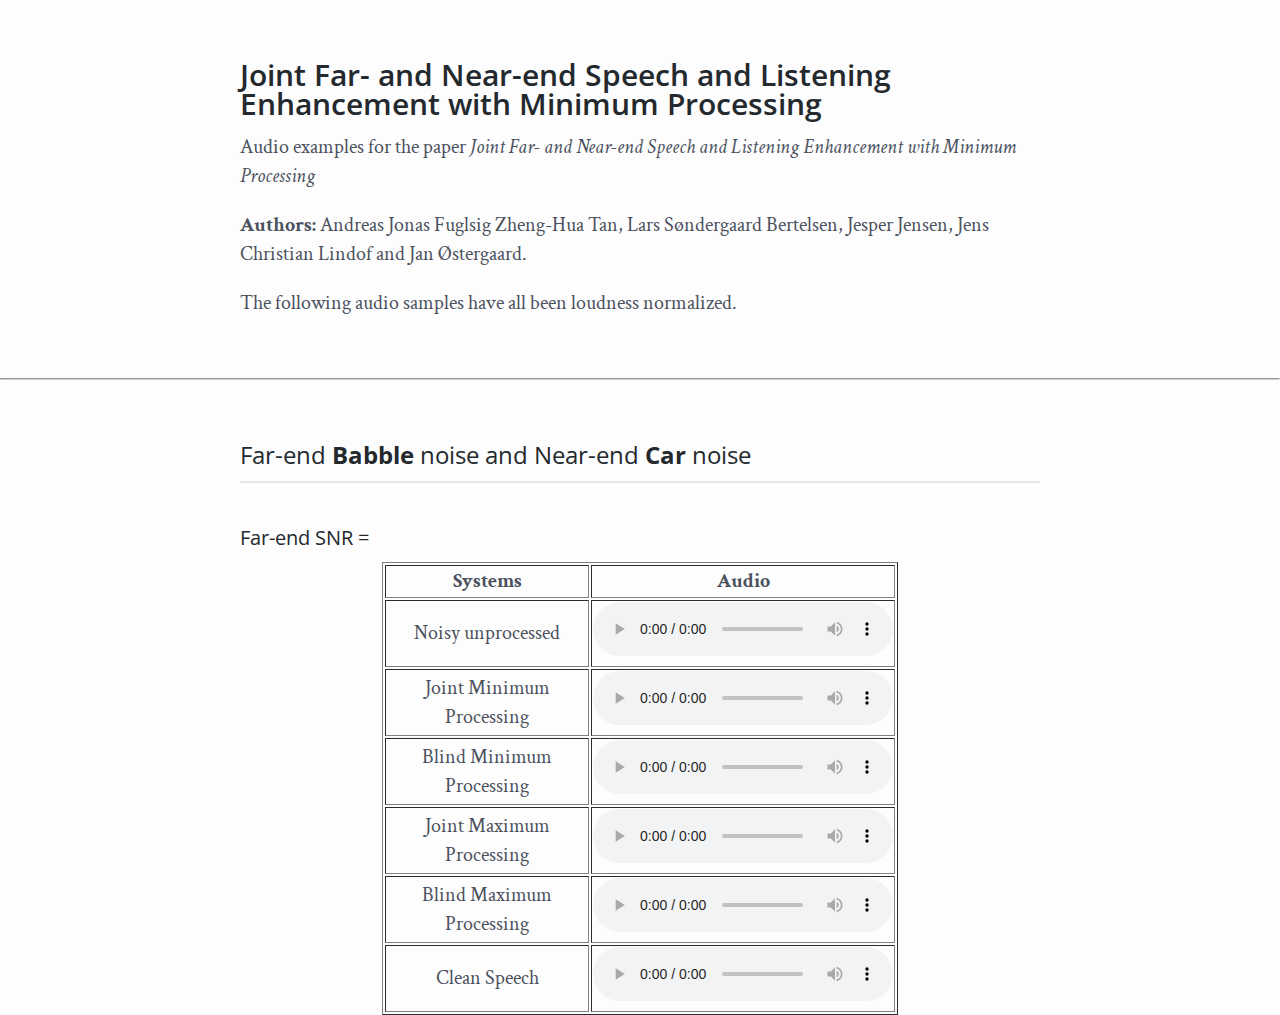
==== Joint_MinProc_FSE_and_NLE/index.html @ 54f5e2f0 "fix sound" ====
<!DOCTYPE html>
<html>
<head>
    <title>Joint Far- and Near-end Speech and Listening Enhancement with Minimum Processing</title>

    <link href="https://fonts.googleapis.com/css?family=Crimson Text:400,400i,400b" rel="stylesheet">
    <link href="https://fonts.googleapis.com/css?family=Open+Sans:400,600" rel="stylesheet">
    <link rel="stylesheet" type="text/css" href="../index.css">

    <meta charset="utf-8">
    <meta name="viewport" content="width=device-width, initial-scale=1.0">
</head>
<body>
<div class='section'>
<h2>Joint Far- and Near-end Speech and Listening Enhancement with Minimum Processing</h2>
<p>Audio examples for the paper <i>Joint Far- and Near-end Speech and Listening Enhancement with Minimum Processing</i></p>
<p><b>Authors:</b> Andreas Jonas Fuglsig
    Zheng-Hua Tan,
    Lars Søndergaard Bertelsen,
    Jesper Jensen,
    Jens Christian Lindof and
    Jan Østergaard.
</p>
<p>The following audio samples have all been loudness normalized.</p>
</div>
<hr>
<div class='section'>
<h3>Far-end <b>Babble</b> noise and Near-end <b>Car</b> noise</h3>
<h4>Far-end SNR = </h4>
    <table border="1">
        <tbody>
            <tr>
                <th>
                    Systems
                </th>
                <th>
                    Audio
                </th>
            </tr>
            <tr>
                <td width="200" align="center">Noisy unprocessed</td>
                <td>
                    <audio controls><source src="Samples/NE-SNR_-2.5_FE-SNR_-5.0_noisy_unprocessed.wav"></audio>
                </td>
            </tr>
            <tr>
                <td width="120" align="center">Joint Minimum Processing</td>
                <td>
                    <audio controls><source src="Samples/NE-SNR_-2.5_FE-SNR_-5.0_noisy_unprocessed.wav"></audio>
                </td>
            </tr>
            <tr>
                <td width="120" align="center">Blind Minimum Processing</td>
                <td>
                    <audio controls><source src="Samples/NE-SNR_-2.5_FE-SNR_-5.0_noisy_unprocessed.wav"></audio>
                </td>
            </tr>
            <tr>
                <td width="120" align="center">Joint Maximum Processing</td>
                <td>
                    <audio controls><source src="Samples/NE-SNR_-2.5_FE-SNR_-5.0_noisy_unprocessed.wav"></audio>
                </td>
            </tr>
            <tr>
                <td width="120" align="center">Blind Maximum Processing</td>
                <td>
                    <audio controls><source src="Samples/NE-SNR_-2.5_FE-SNR_-5.0_noisy_unprocessed.wav"></audio>
                </td>
            </tr>
            <tr>
                <td width="120" align="center">Clean Speech</td>
                <td>
                    <audio controls><source src="Samples/NE-SNR_-2.5_FE-SNR_-5.0_noisy_unprocessed.wav"></audio>
                </td>
            </tr>
        </tbody>
    </table>

</div>
</body>
</html>
---- index.css ----
/* * {

} */

body {
    background-color: rgb(253, 253, 254);
    margin: 60px 0px;
    min-width: 300px;
    font-family: "Crimson Text", serif;
    /* font-weight: 400; */
    font-size: 20px;
    margin: 0;
    padding: 0;
    border: none;
    box-sizing: border-box;
    line-height: 145%;
    color: rgb(75, 81, 93);

}


h1, h2, h3, h4 {
    font-family: "Open Sans", sans-serif;
    color: rgb(36, 41, 46);
}

h1 {
    text-align: center;
    font-size: 40px;
    font-weight: 600;
    margin-bottom: 40px;
}

h2 {
    font-size: 30px;
    font-weight: 600;
    margin: 60px 0px 10px 0px;
}

h3 {
    font-size: 24px;
    font-weight: 400;
    margin: 40px 0px 10px 0px;
    padding-bottom: 12px;
    border-bottom: 2px solid rgb(229,232,235);
}

h4 {
    font-size: 20px;
    font-weight: 400;
    margin: 40px 0px 10px 0px;
}

p {
    margin: 15px 0px 20px 0px;
    padding-right: 5px;
}   

/* b {
    font-weight: 800;
} */

a {
    color: rgb(68, 128, 200)
}

a:link {
    text-decoration: none;
}

a:visited {
    text-decoration: none;
}

ul {
    display:table;
    padding-left: 8%;
    margin: 0px 0px;
}

li {
    font-size: 20px;
    margin-top: 15px;
}

li:first-of-type {
    margin-top: 0px;
}

hr {
    margin: 60px 0px;
    border-bottom: 1px solid rgb(205, 208, 211);
}

table {
    margin: 0 auto; /* or margin: 0 auto 0 auto */
  }

.section {
    margin-bottom: 100px;
    width: 90%;
    margin: auto;
    max-width: 800px; /* 660 */
}

.text {
    font-size: 16px;
    text-align: center;
    font-style: italic;
    line-height: 120%;
}
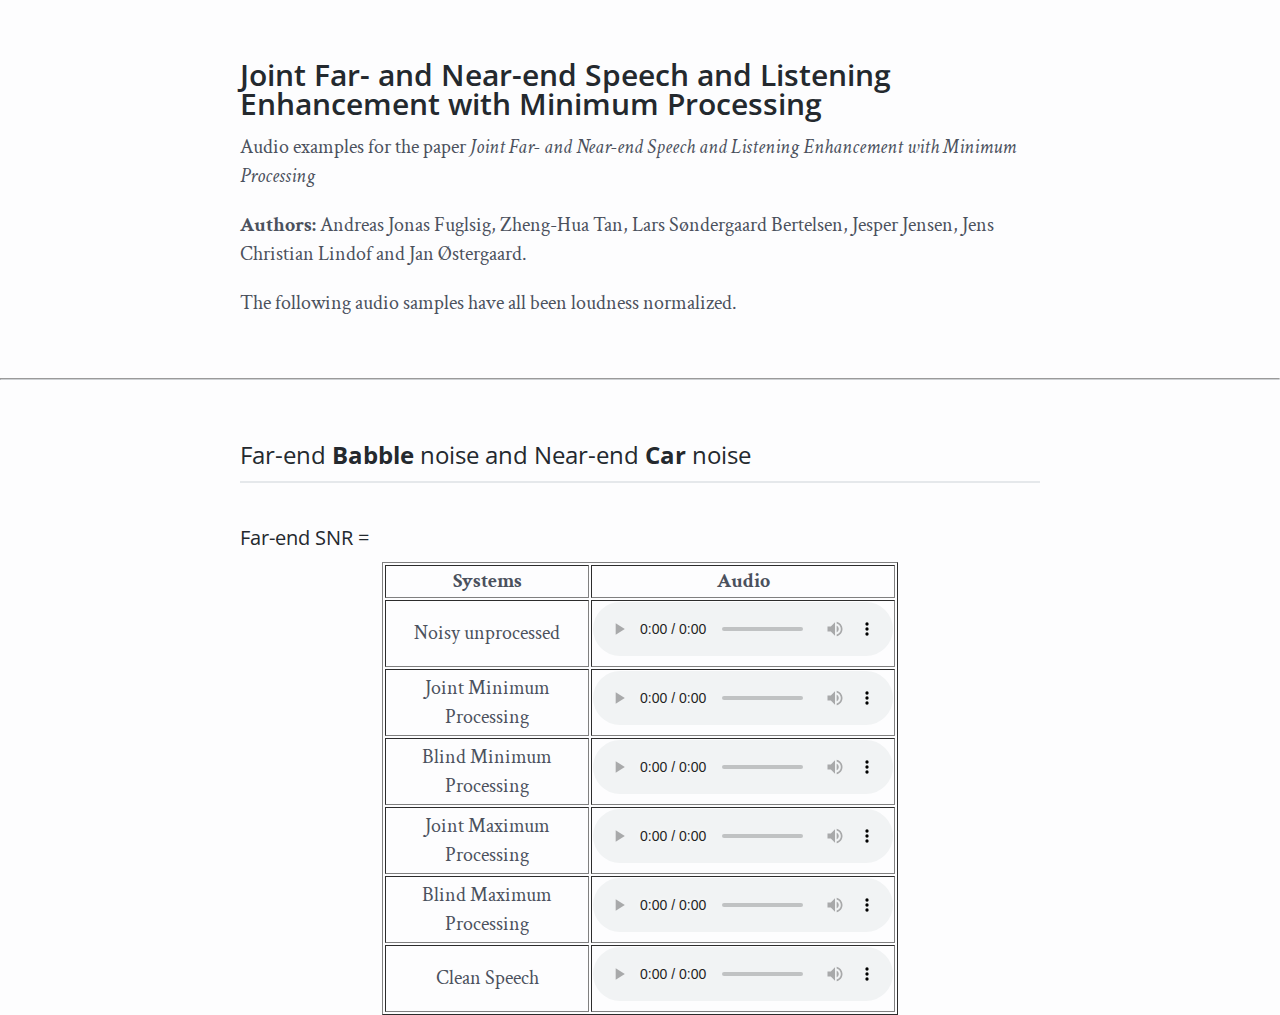
==== commit ea11cd82: "Try to fix table" ====
--- a/Joint_MinProc_FSE_and_NLE/index.html
+++ b/Joint_MinProc_FSE_and_NLE/index.html
@@ -14,7 +14,7 @@
 <div class='section'>
 <h2>Joint Far- and Near-end Speech and Listening Enhancement with Minimum Processing</h2>
 <p>Audio examples for the paper <i>Joint Far- and Near-end Speech and Listening Enhancement with Minimum Processing</i></p>
-<p><b>Authors:</b> Andreas Jonas Fuglsig
+<p><b>Authors:</b> Andreas Jonas Fuglsig,
     Zheng-Hua Tan,
     Lars Søndergaard Bertelsen,
     Jesper Jensen,
@@ -40,7 +40,7 @@
             <tr>
                 <td width="200" align="center">Noisy unprocessed</td>
                 <td>
-                    <audio controls><source src="Samples/NE-SNR_-2.5_FE-SNR_-5.0_noisy_unprocessed.wav"></audio>
+                    <audio controls><source src="./Samples/NE-SNR_-2.5_FE-SNR_-5.0_noisy_unprocessed.wav"></audio>
                 </td>
             </tr>
             <tr>
--- a/index.css
+++ b/index.css
@@ -94,6 +94,7 @@
 
 table {
     margin: 0 auto; /* or margin: 0 auto 0 auto */
+    border: 2;
   }
 
 .section {
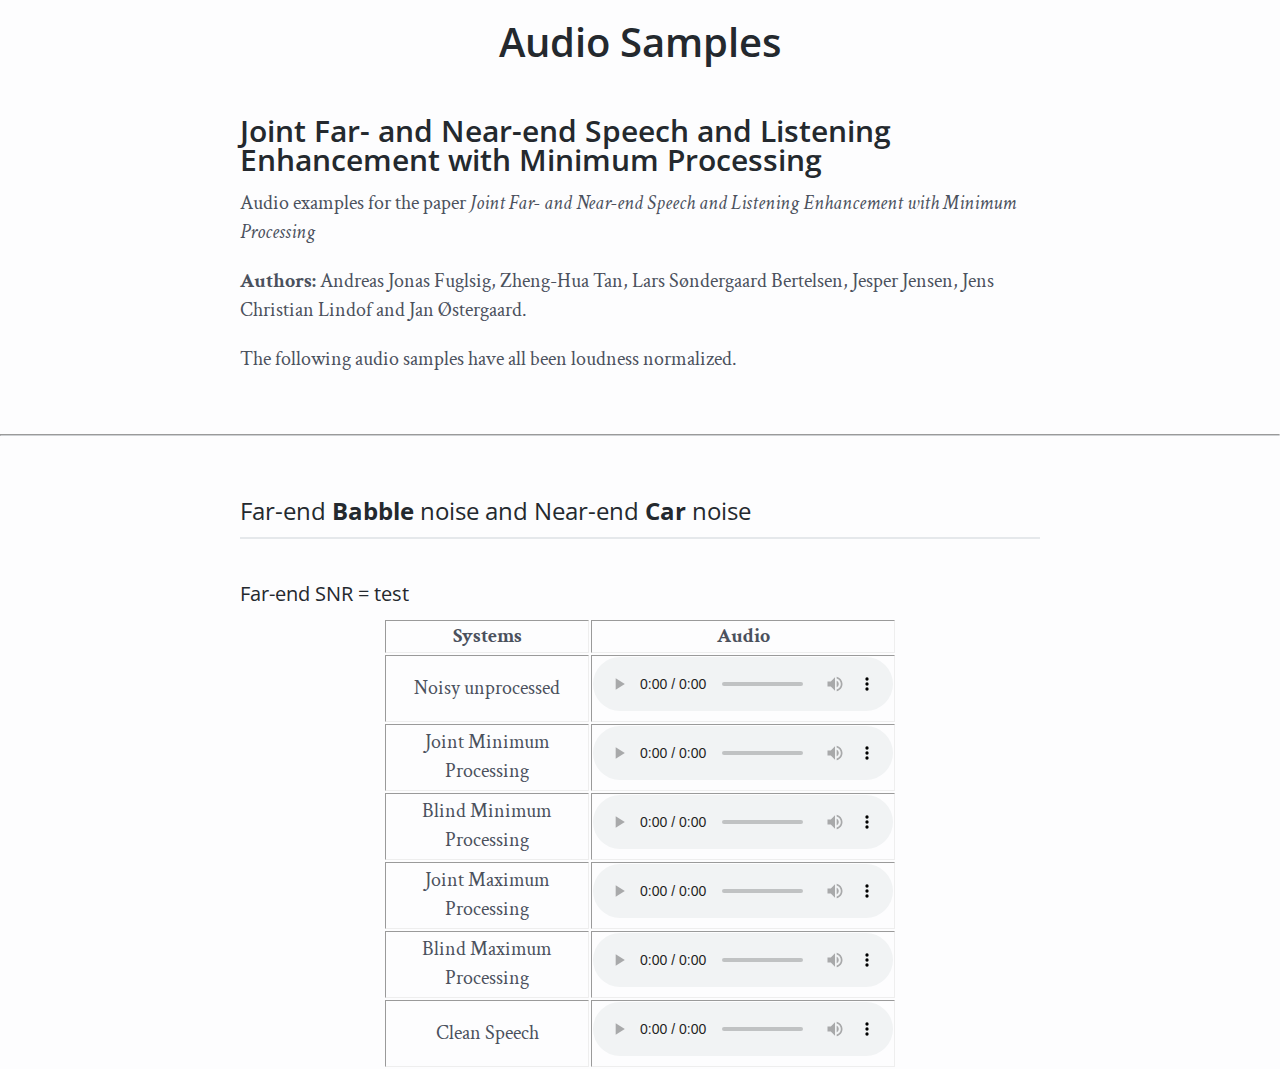
==== commit 065872a9: "test table" ====
--- a/Joint_MinProc_FSE_and_NLE/index.html
+++ b/Joint_MinProc_FSE_and_NLE/index.html
@@ -12,6 +12,7 @@
 </head>
 <body>
 <div class='section'>
+<h1>Audio Samples</h1>
 <h2>Joint Far- and Near-end Speech and Listening Enhancement with Minimum Processing</h2>
 <p>Audio examples for the paper <i>Joint Far- and Near-end Speech and Listening Enhancement with Minimum Processing</i></p>
 <p><b>Authors:</b> Andreas Jonas Fuglsig,
@@ -26,7 +27,7 @@
 <hr>
 <div class='section'>
 <h3>Far-end <b>Babble</b> noise and Near-end <b>Car</b> noise</h3>
-<h4>Far-end SNR = </h4>
+<h4>Far-end SNR = test</h4>
     <table border="1">
         <tbody>
             <tr>
--- a/index.css
+++ b/index.css
@@ -94,7 +94,7 @@
 
 table {
     margin: 0 auto; /* or margin: 0 auto 0 auto */
-    border: 2;
+    border: 0;
   }
 
 .section {
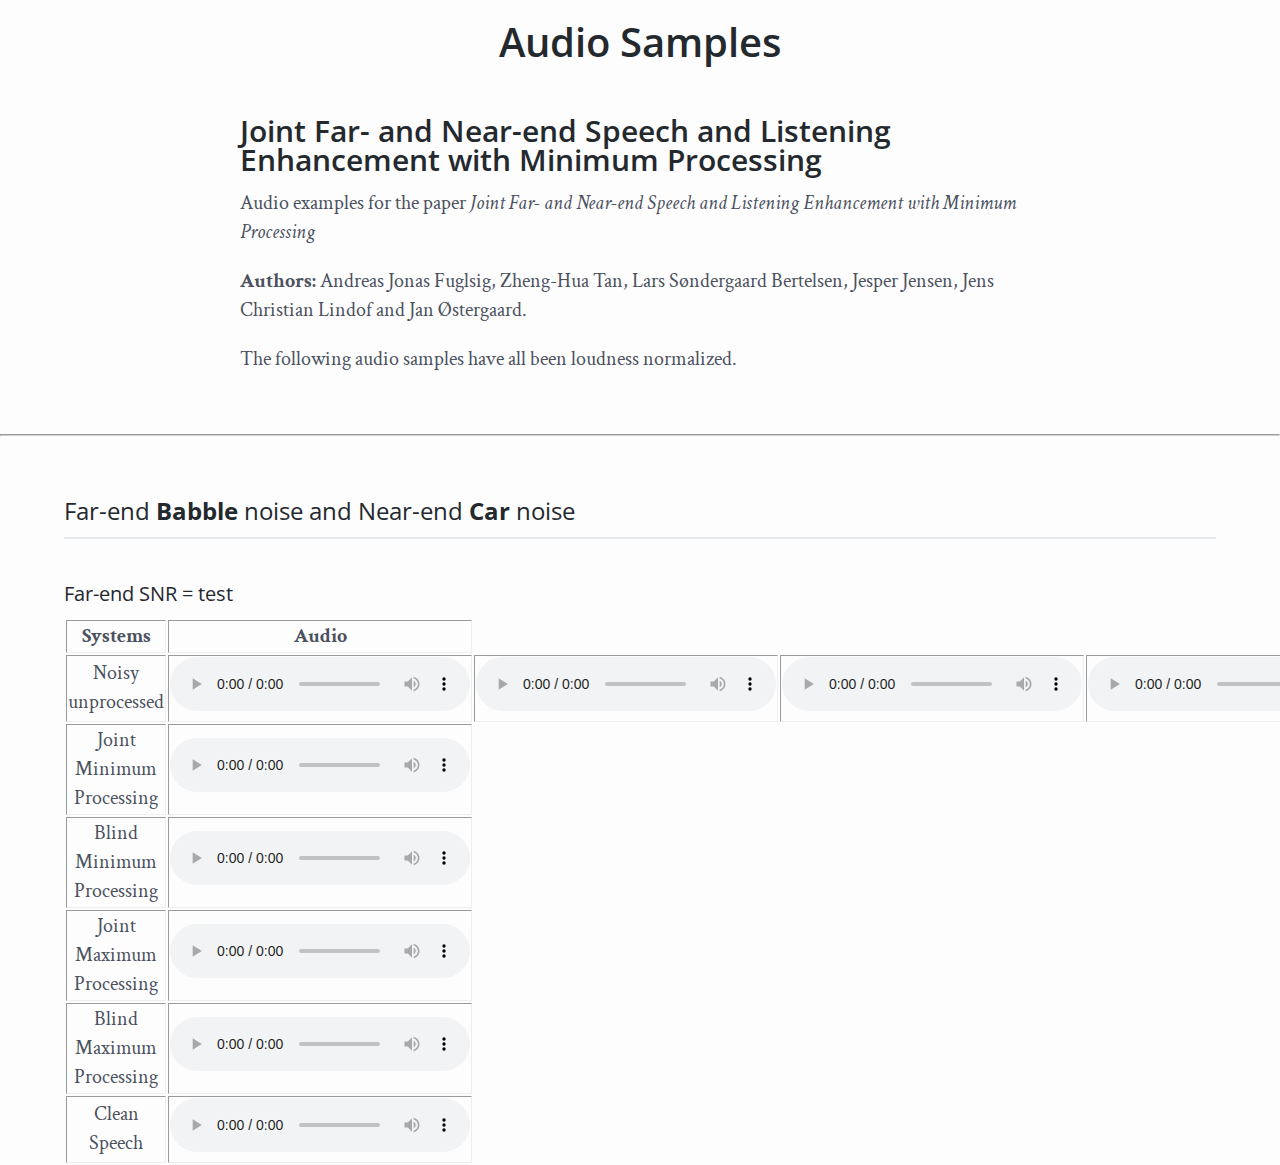
==== commit 17245fd9: "table tryial" ====
--- a/Joint_MinProc_FSE_and_NLE/index.html
+++ b/Joint_MinProc_FSE_and_NLE/index.html
@@ -25,7 +25,7 @@
 <p>The following audio samples have all been loudness normalized.</p>
 </div>
 <hr>
-<div class='section'>
+<div class='section_audio_samples'>
 <h3>Far-end <b>Babble</b> noise and Near-end <b>Car</b> noise</h3>
 <h4>Far-end SNR = test</h4>
     <table border="1">
@@ -40,6 +40,15 @@
             </tr>
             <tr>
                 <td width="200" align="center">Noisy unprocessed</td>
+                <td>
+                    <audio controls><source src="./Samples/NE-SNR_-2.5_FE-SNR_-5.0_noisy_unprocessed.wav"></audio>
+                </td>
+                <td>
+                    <audio controls><source src="./Samples/NE-SNR_-2.5_FE-SNR_-5.0_noisy_unprocessed.wav"></audio>
+                </td>
+                <td>
+                    <audio controls><source src="./Samples/NE-SNR_-2.5_FE-SNR_-5.0_noisy_unprocessed.wav"></audio>
+                </td>
                 <td>
                     <audio controls><source src="./Samples/NE-SNR_-2.5_FE-SNR_-5.0_noisy_unprocessed.wav"></audio>
                 </td>
--- a/index.css
+++ b/index.css
@@ -103,6 +103,12 @@
     margin: auto;
     max-width: 800px; /* 660 */
 }
+.section_audio_samples {
+    margin-bottom: 100px;
+    width: 90%;
+    margin: auto;
+    max-width: 2000px; /* 660 */
+}
 
 .text {
     font-size: 16px;
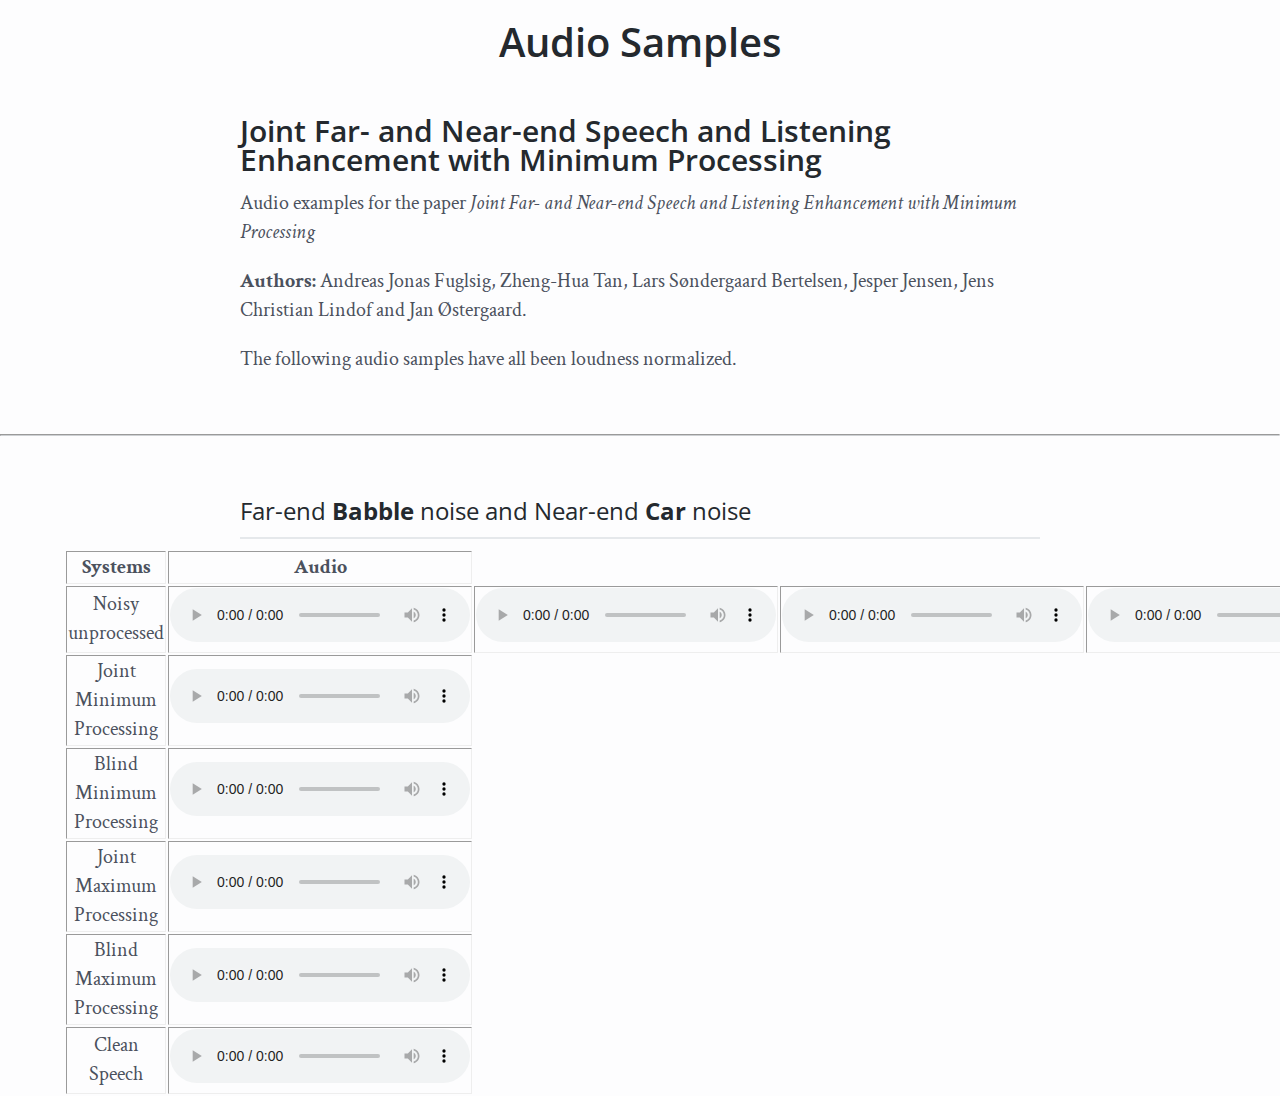
==== commit 9c549d52: "try to fix centering" ====
--- a/Joint_MinProc_FSE_and_NLE/index.html
+++ b/Joint_MinProc_FSE_and_NLE/index.html
@@ -25,9 +25,10 @@
 <p>The following audio samples have all been loudness normalized.</p>
 </div>
 <hr>
+<div class="section">
+    <h3>Far-end <b>Babble</b> noise and Near-end <b>Car</b> noise</h3>
+</div>
 <div class='section_audio_samples'>
-<h3>Far-end <b>Babble</b> noise and Near-end <b>Car</b> noise</h3>
-<h4>Far-end SNR = test</h4>
     <table border="1">
         <tbody>
             <tr>
@@ -41,7 +42,7 @@
             <tr>
                 <td width="200" align="center">Noisy unprocessed</td>
                 <td>
-                    <audio controls><source src="./Samples/NE-SNR_-2.5_FE-SNR_-5.0_noisy_unprocessed.wav"></audio>
+                    <audio controls><source src="./Samples/FE_babble6_NE_car_noise_FE-SNR_-12.5_NE-SNR_-40.0_ASII_joint_mic3_proc.wav"></audio>
                 </td>
                 <td>
                     <audio controls><source src="./Samples/NE-SNR_-2.5_FE-SNR_-5.0_noisy_unprocessed.wav"></audio>
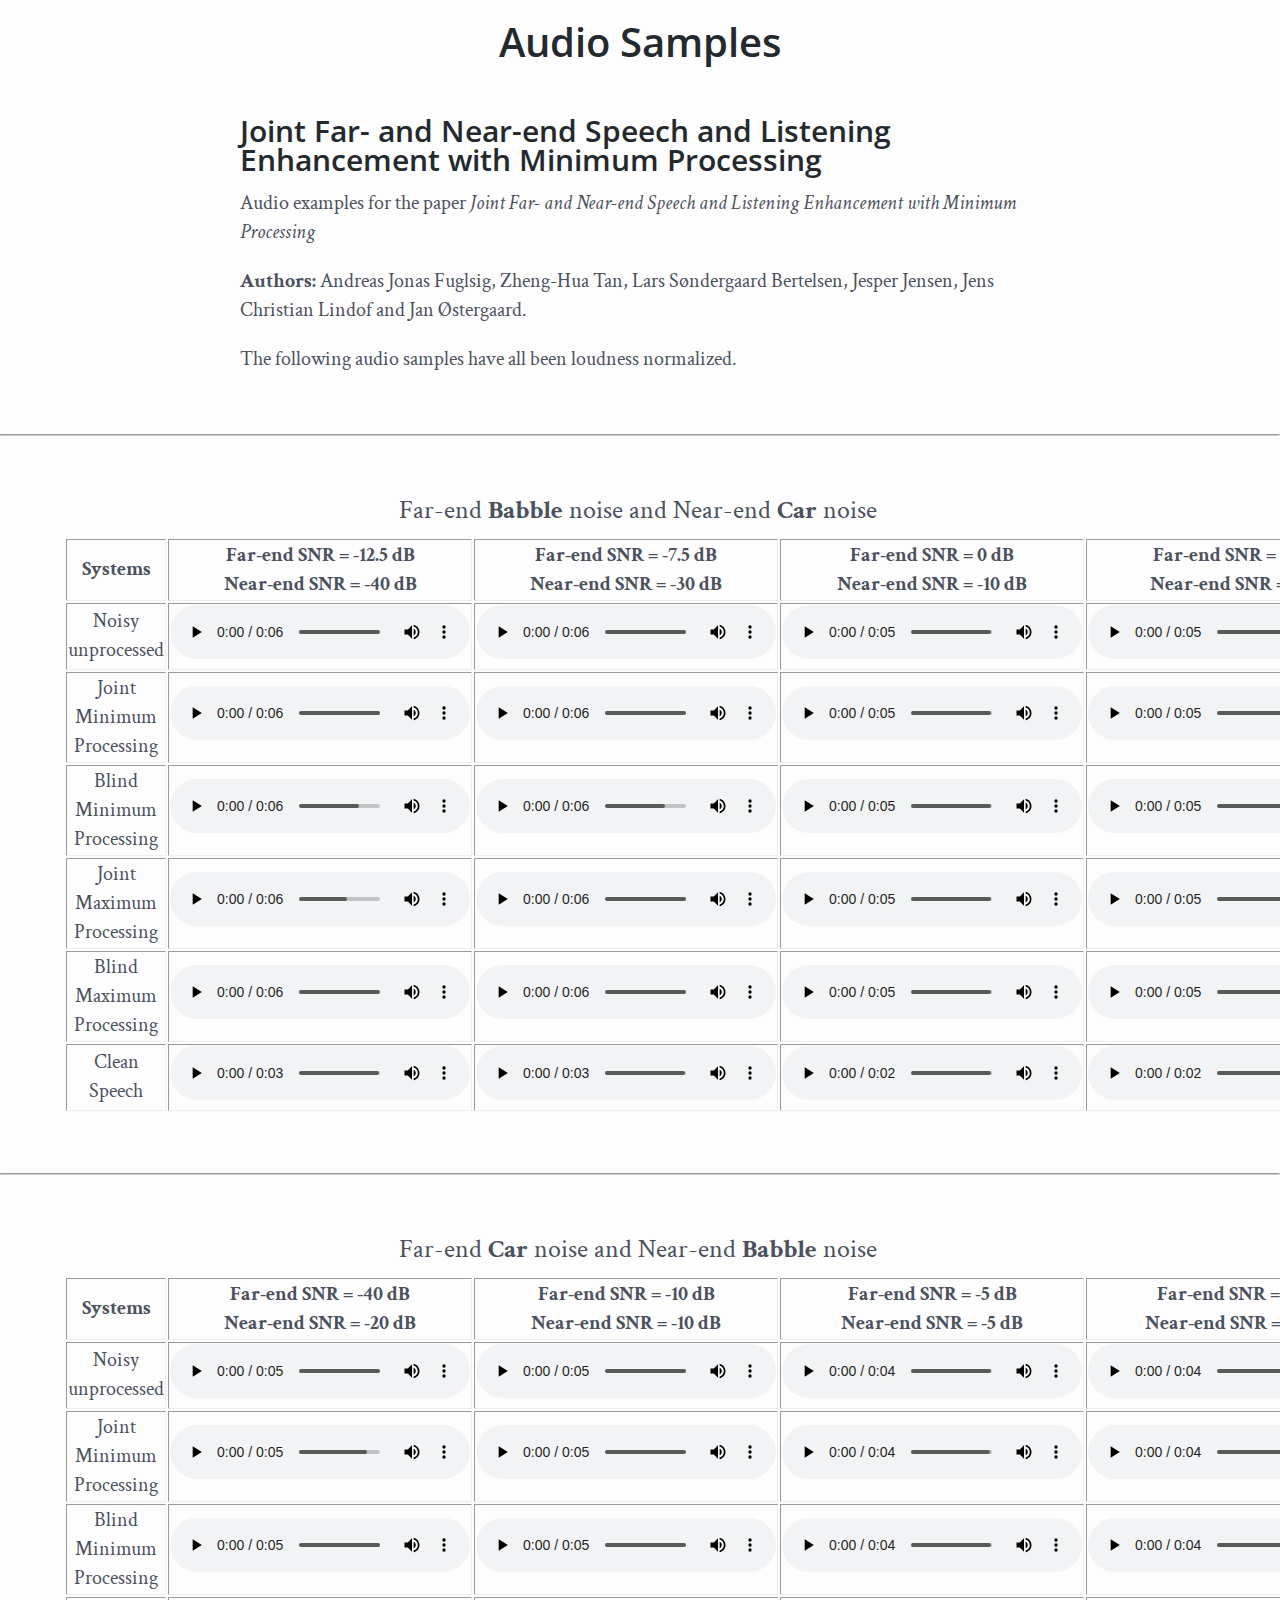
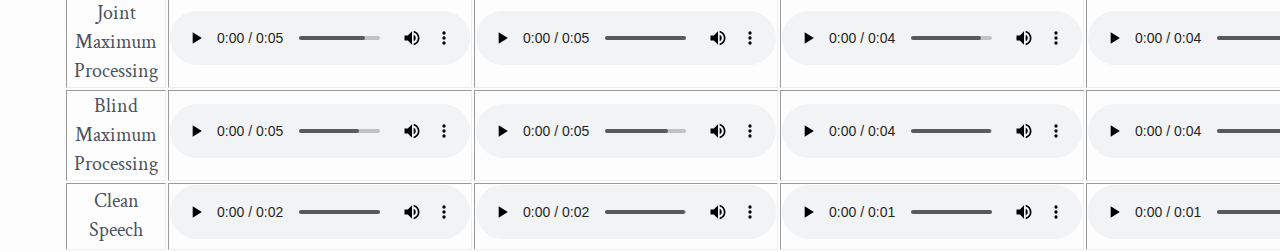
==== commit c44d5a72: "Added all sounds to tables for joint FSE and NLE minproc" ====
--- a/Joint_MinProc_FSE_and_NLE/index.html
+++ b/Joint_MinProc_FSE_and_NLE/index.html
@@ -25,10 +25,9 @@
 <p>The following audio samples have all been loudness normalized.</p>
 </div>
 <hr>
-<div class="section">
-    <h3>Far-end <b>Babble</b> noise and Near-end <b>Car</b> noise</h3>
-</div>
 <div class='section_audio_samples'>
+    <!-- <h1>Far-end <b>Babble</b> noise and Near-end <b>Car</b> noise</h1> -->
+    <p class="playlist-title-text">Far-end <b>Babble</b> noise and Near-end <b>Car</b> noise</p>
     <table border="1">
         <tbody>
             <tr>
@@ -36,57 +35,226 @@
                     Systems
                 </th>
                 <th>
-                    Audio
+                    Far-end SNR = -12.5 dB<BR> Near-end SNR = -40 dB
+                </th>
+                <th>
+                    Far-end SNR = -7.5 dB<BR> Near-end SNR = -30 dB
+                </th>
+                <th>
+                    Far-end SNR = 0 dB<BR> Near-end SNR = -10 dB
+                </th>
+                <th>
+                    Far-end SNR = 15 dB<BR> Near-end SNR = 5 dB
                 </th>
             </tr>
             <tr>
                 <td width="200" align="center">Noisy unprocessed</td>
                 <td>
+                    <audio controls><source src="./Samples/FE_babble6_NE_car_noise_FE-SNR_-12.5_NE-SNR_-40.0_unproc.wav"></audio>
+                </td>
+                <td>
+                    <audio controls><source src="./Samples/FE_babble6_NE_car_noise_FE-SNR_-7.5_NE-SNR_-30.0_unproc.wav"></audio>
+                </td>
+                <td>
+                    <audio controls><source src="./Samples/FE_babble6_NE_car_noise_FE-SNR_0.0_NE-SNR_-10.0_unproc.wav"></audio>
+                </td>
+                <td>
+                    <audio controls><source src="./Samples/FE_babble6_NE_car_noise_FE-SNR_15.0_NE-SNR_5.0_unproc.wav"></audio>
+                </td>
+            </tr>
+            <tr>
+                <td width="120" align="center">Joint Minimum Processing</td>
+                <td>
+                    <audio controls><source src="./Samples/FE_babble6_NE_car_noise_FE-SNR_-12.5_NE-SNR_-40.0_Fugl23_JMP_def_blind_Zahe21Fugl23_mu_mwf=5_mu_ref=0_mic3_proc.wav"></audio>
+                </td>
+                <td>
+                    <audio controls><source src="./Samples/FE_babble6_NE_car_noise_FE-SNR_-7.5_NE-SNR_-30.0_Fugl23_JMP_def_blind_Zahe21Fugl23_mu_mwf=5_mu_ref=0_mic3_proc.wav"></audio>
+                </td>
+                <td>
+                    <audio controls><source src="./Samples/FE_babble6_NE_car_noise_FE-SNR_0.0_NE-SNR_-10.0_Fugl23_JMP_def_blind_Zahe21Fugl23_mu_mwf=5_mu_ref=0_mic3_proc.wav"></audio>
+                </td>
+                <td>
+                    <audio controls><source src="./Samples/FE_babble6_NE_car_noise_FE-SNR_15.0_NE-SNR_5.0_Fugl23_JMP_def_blind_Zahe21Fugl23_mu_mwf=5_mu_ref=0_mic3_proc.wav"></audio>
+                </td>
+            </tr>
+            <tr>
+                <td width="120" align="center">Blind Minimum Processing</td>
+                <td>
+                    <audio controls><source src="./Samples/FE_babble6_NE_car_noise_FE-SNR_-12.5_NE-SNR_-40.0_MP_blind_zahedi_fuglsig_mu_mwf=5_mu_ref=0_mic3_proc.wav"></audio>
+                </td>
+                <td>
+                    <audio controls><source src="./Samples/FE_babble6_NE_car_noise_FE-SNR_-7.5_NE-SNR_-30.0_MP_blind_zahedi_fuglsig_mu_mwf=5_mu_ref=0_mic3_proc.wav"></audio>
+                </td>
+                <td>
+                    <audio controls><source src="./Samples/FE_babble6_NE_car_noise_FE-SNR_0.0_NE-SNR_-10.0_MP_blind_zahedi_fuglsig_mu_mwf=5_mu_ref=0_mic3_proc.wav"></audio>
+                </td>
+                <td>
+                    <audio controls><source src="./Samples/FE_babble6_NE_car_noise_FE-SNR_15.0_NE-SNR_5.0_MP_blind_zahedi_fuglsig_mu_mwf=5_mu_ref=0_mic3_proc.wav"></audio>
+                </td>
+            </tr>
+            <tr>
+                <td width="120" align="center">Joint Maximum Processing</td>
+                <td>
                     <audio controls><source src="./Samples/FE_babble6_NE_car_noise_FE-SNR_-12.5_NE-SNR_-40.0_ASII_joint_mic3_proc.wav"></audio>
                 </td>
                 <td>
-                    <audio controls><source src="./Samples/NE-SNR_-2.5_FE-SNR_-5.0_noisy_unprocessed.wav"></audio>
-                </td>
-                <td>
-                    <audio controls><source src="./Samples/NE-SNR_-2.5_FE-SNR_-5.0_noisy_unprocessed.wav"></audio>
-                </td>
-                <td>
-                    <audio controls><source src="./Samples/NE-SNR_-2.5_FE-SNR_-5.0_noisy_unprocessed.wav"></audio>
-                </td>
-            </tr>
-            <tr>
-                <td width="120" align="center">Joint Minimum Processing</td>
-                <td>
-                    <audio controls><source src="Samples/NE-SNR_-2.5_FE-SNR_-5.0_noisy_unprocessed.wav"></audio>
-                </td>
-            </tr>
-            <tr>
-                <td width="120" align="center">Blind Minimum Processing</td>
-                <td>
-                    <audio controls><source src="Samples/NE-SNR_-2.5_FE-SNR_-5.0_noisy_unprocessed.wav"></audio>
-                </td>
-            </tr>
-            <tr>
-                <td width="120" align="center">Joint Maximum Processing</td>
-                <td>
-                    <audio controls><source src="Samples/NE-SNR_-2.5_FE-SNR_-5.0_noisy_unprocessed.wav"></audio>
+                    <audio controls><source src="./Samples/FE_babble6_NE_car_noise_FE-SNR_-7.5_NE-SNR_-30.0_ASII_joint_mic3_proc.wav"></audio>
+                </td>
+                <td>
+                    <audio controls><source src="./Samples/FE_babble6_NE_car_noise_FE-SNR_0.0_NE-SNR_-10.0_ASII_joint_mic3_proc.wav"></audio>
+                </td>
+                <td>
+                    <audio controls><source src="./Samples/FE_babble6_NE_car_noise_FE-SNR_15.0_NE-SNR_5.0_ASII_joint_mic3_proc.wav"></audio>
                 </td>
             </tr>
             <tr>
                 <td width="120" align="center">Blind Maximum Processing</td>
                 <td>
-                    <audio controls><source src="Samples/NE-SNR_-2.5_FE-SNR_-5.0_noisy_unprocessed.wav"></audio>
+                    <audio controls><source src="./Samples/FE_babble6_NE_car_noise_FE-SNR_-12.5_NE-SNR_-40.0_Blind_MWF_mu=0_asii_nle_mic3_proc.wav"></audio>
+                </td>
+                <td>
+                    <audio controls><source src="./Samples/FE_babble6_NE_car_noise_FE-SNR_-7.5_NE-SNR_-30.0_Blind_MWF_mu=0_asii_nle_mic3_proc.wav"></audio>
+                </td>
+                <td>
+                    <audio controls><source src="./Samples/FE_babble6_NE_car_noise_FE-SNR_0.0_NE-SNR_-10.0_Blind_MWF_mu=0_asii_nle_mic3_proc.wav"></audio>
+                </td>
+                <td>
+                    <audio controls><source src="./Samples/FE_babble6_NE_car_noise_FE-SNR_15.0_NE-SNR_5.0_Blind_MWF_mu=0_asii_nle_mic3_proc.wav"></audio>
                 </td>
             </tr>
             <tr>
                 <td width="120" align="center">Clean Speech</td>
                 <td>
-                    <audio controls><source src="Samples/NE-SNR_-2.5_FE-SNR_-5.0_noisy_unprocessed.wav"></audio>
+                    <audio controls><source src="./Samples/FE_babble6_NE_car_noise_FE-SNR_-12.5_NE-SNR_-40.0_clean.wav"></audio>
+                </td>
+                <td>
+                    <audio controls><source src="./Samples/FE_babble6_NE_car_noise_FE-SNR_-7.5_NE-SNR_-30.0_clean.wav"></audio>
+                </td>
+                <td>
+                    <audio controls><source src="./Samples/FE_babble6_NE_car_noise_FE-SNR_0.0_NE-SNR_-10.0_clean.wav"></audio>
+                </td>
+                <td>
+                    <audio controls><source src="./Samples/FE_babble6_NE_car_noise_FE-SNR_15.0_NE-SNR_5.0_clean.wav"></audio>
                 </td>
             </tr>
         </tbody>
     </table>
-
+</div>
+<hr>
+<div class='section_audio_samples'>
+    <!-- <h1>Far-end <b>Babble</b> noise and Near-end <b>Car</b> noise</h1> -->
+    <p class="playlist-title-text">Far-end <b>Car</b> noise and Near-end <b>Babble</b> noise</p>
+    <table border="1">
+        <tbody>
+            <tr>
+                <th>
+                    Systems
+                </th>
+                <th>
+                    Far-end SNR = -40 dB<BR> Near-end SNR = -20 dB
+                </th>
+                <th>
+                    Far-end SNR = -10 dB<BR> Near-end SNR = -10 dB
+                </th>
+                <th>
+                    Far-end SNR = -5 dB<BR> Near-end SNR = -5 dB
+                </th>
+                <th>
+                    Far-end SNR = 5 dB<BR> Near-end SNR = 20 dB
+                </th>
+            </tr>
+            <tr>
+                <td width="200" align="center">Noisy unprocessed</td>
+                <td>
+                    <audio controls><source src="./Samples/FE_car_NE_babble6_noise_FE-SNR_-40.0_NE-SNR_-20.0_unproc.wav"></audio>
+                </td>
+                <td>
+                    <audio controls><source src="./Samples/FE_car_NE_babble6_noise_FE-SNR_-10.0_NE-SNR_-10.0_unproc.wav"></audio>
+                </td>
+                <td>
+                    <audio controls><source src="./Samples/FE_car_NE_babble6_noise_FE-SNR_-5.0_NE-SNR_-5.0_unproc.wav"></audio>
+                </td>
+                <td>
+                    <audio controls><source src="./Samples/FE_car_NE_babble6_noise_FE-SNR_5.0_NE-SNR_20.0_unproc.wav"></audio>
+                </td>
+            </tr>
+            <tr>
+                <td width="120" align="center">Joint Minimum Processing</td>
+                <td>
+                    <audio controls><source src="./Samples/FE_car_NE_babble6_noise_FE-SNR_-40.0_NE-SNR_-20.0_Fugl23_JMP_def_blind_Zahe21Fugl23_mu_mwf=5_mu_ref=0_mic3_proc.wav"></audio>
+                </td>
+                <td>
+                    <audio controls><source src="./Samples/FE_car_NE_babble6_noise_FE-SNR_-10.0_NE-SNR_-10.0_Fugl23_JMP_def_blind_Zahe21Fugl23_mu_mwf=5_mu_ref=0_mic3_proc.wav"></audio>
+                </td>
+                <td>
+                    <audio controls><source src="./Samples/FE_car_NE_babble6_noise_FE-SNR_-5.0_NE-SNR_-5.0_Fugl23_JMP_def_blind_Zahe21Fugl23_mu_mwf=5_mu_ref=0_mic3_proc.wav"></audio>
+                </td>
+                <td>
+                    <audio controls><source src="./Samples/FE_car_NE_babble6_noise_FE-SNR_5.0_NE-SNR_20.0_Fugl23_JMP_def_blind_Zahe21Fugl23_mu_mwf=5_mu_ref=0_mic3_proc.wav"></audio>
+                </td>
+            </tr>
+            <tr>
+                <td width="120" align="center">Blind Minimum Processing</td>
+                <td>
+                    <audio controls><source src="./Samples/FE_car_NE_babble6_noise_FE-SNR_-40.0_NE-SNR_-20.0_MP_blind_zahedi_fuglsig_mu_mwf=5_mu_ref=0_mic3_proc.wav"></audio>
+                </td>
+                <td>
+                    <audio controls><source src="./Samples/FE_car_NE_babble6_noise_FE-SNR_-10.0_NE-SNR_-10.0_MP_blind_zahedi_fuglsig_mu_mwf=5_mu_ref=0_mic3_proc.wav"></audio>
+                </td>
+                <td>
+                    <audio controls><source src="./Samples/FE_car_NE_babble6_noise_FE-SNR_-5.0_NE-SNR_-5.0_MP_blind_zahedi_fuglsig_mu_mwf=5_mu_ref=0_mic3_proc.wav"></audio>
+                </td>
+                <td>
+                    <audio controls><source src="./Samples/FE_car_NE_babble6_noise_FE-SNR_5.0_NE-SNR_20.0_MP_blind_zahedi_fuglsig_mu_mwf=5_mu_ref=0_mic3_proc.wav"></audio>
+                </td>
+            </tr>
+            <tr>
+                <td width="120" align="center">Joint Maximum Processing</td>
+                <td>
+                    <audio controls><source src="./Samples/FE_car_NE_babble6_noise_FE-SNR_-40.0_NE-SNR_-20.0_ASII_joint_mic3_proc.wav"></audio>
+                </td>
+                <td>
+                    <audio controls><source src="./Samples/FE_car_NE_babble6_noise_FE-SNR_-10.0_NE-SNR_-10.0_ASII_joint_mic3_proc.wav"></audio>
+                </td>
+                <td>
+                    <audio controls><source src="./Samples/FE_car_NE_babble6_noise_FE-SNR_-5.0_NE-SNR_-5.0_ASII_joint_mic3_proc.wav"></audio>
+                </td>
+                <td>
+                    <audio controls><source src="./Samples/FE_car_NE_babble6_noise_FE-SNR_5.0_NE-SNR_20.0_ASII_joint_mic3_proc.wav"></audio>
+                </td>
+            </tr>
+            <tr>
+                <td width="120" align="center">Blind Maximum Processing</td>
+                <td>
+                    <audio controls><source src="./Samples/FE_car_NE_babble6_noise_FE-SNR_-40.0_NE-SNR_-20.0_Blind_MWF_mu=0_asii_nle_mic3_proc.wav"></audio>
+                </td>
+                <td>
+                    <audio controls><source src="./Samples/FE_car_NE_babble6_noise_FE-SNR_-10.0_NE-SNR_-10.0_Blind_MWF_mu=0_asii_nle_mic3_proc.wav"></audio>
+                </td>
+                <td>
+                    <audio controls><source src="./Samples/FE_car_NE_babble6_noise_FE-SNR_-5.0_NE-SNR_-5.0_Blind_MWF_mu=0_asii_nle_mic3_proc.wav"></audio>
+                </td>
+                <td>
+                    <audio controls><source src="./Samples/FE_car_NE_babble6_noise_FE-SNR_5.0_NE-SNR_20.0_Blind_MWF_mu=0_asii_nle_mic3_proc.wav"></audio>
+                </td>
+            </tr>
+            <tr>
+                <td width="120" align="center">Clean Speech</td>
+                <td>
+                    <audio controls><source src="./Samples/FE_car_NE_babble6_noise_FE-SNR_-40.0_NE-SNR_-20.0_clean.wav"></audio>
+                </td>
+                <td>
+                    <audio controls><source src="./Samples/FE_car_NE_babble6_noise_FE-SNR_-10.0_NE-SNR_-10.0_clean.wav"></audio>
+                </td>
+                <td>
+                    <audio controls><source src="./Samples/FE_car_NE_babble6_noise_FE-SNR_-5.0_NE-SNR_-5.0_clean.wav"></audio>
+                </td>
+                <td>
+                    <audio controls><source src="./Samples/FE_car_NE_babble6_noise_FE-SNR_5.0_NE-SNR_20.0_clean.wav"></audio>
+                </td>
+            </tr>
+        </tbody>
+    </table>
 </div>
 </body>
 </html>--- a/index.css
+++ b/index.css
@@ -103,11 +103,12 @@
     margin: auto;
     max-width: 800px; /* 660 */
 }
+
 .section_audio_samples {
     margin-bottom: 100px;
     width: 90%;
     margin: auto;
-    max-width: 2000px; /* 660 */
+    max-width: 2300px; /* 660 */
 }
 
 .text {
@@ -116,4 +117,13 @@
     font-style: italic;
     line-height: 120%;
 }
+.playlist-title-text {
+    font-size: 26px;
+    font-weight: 400;
+    padding-bottom: 12px;
+    text-align: center;
+    display: block;
+    margin: 0px 20%;
+    margin-top: 30px;
+}
 
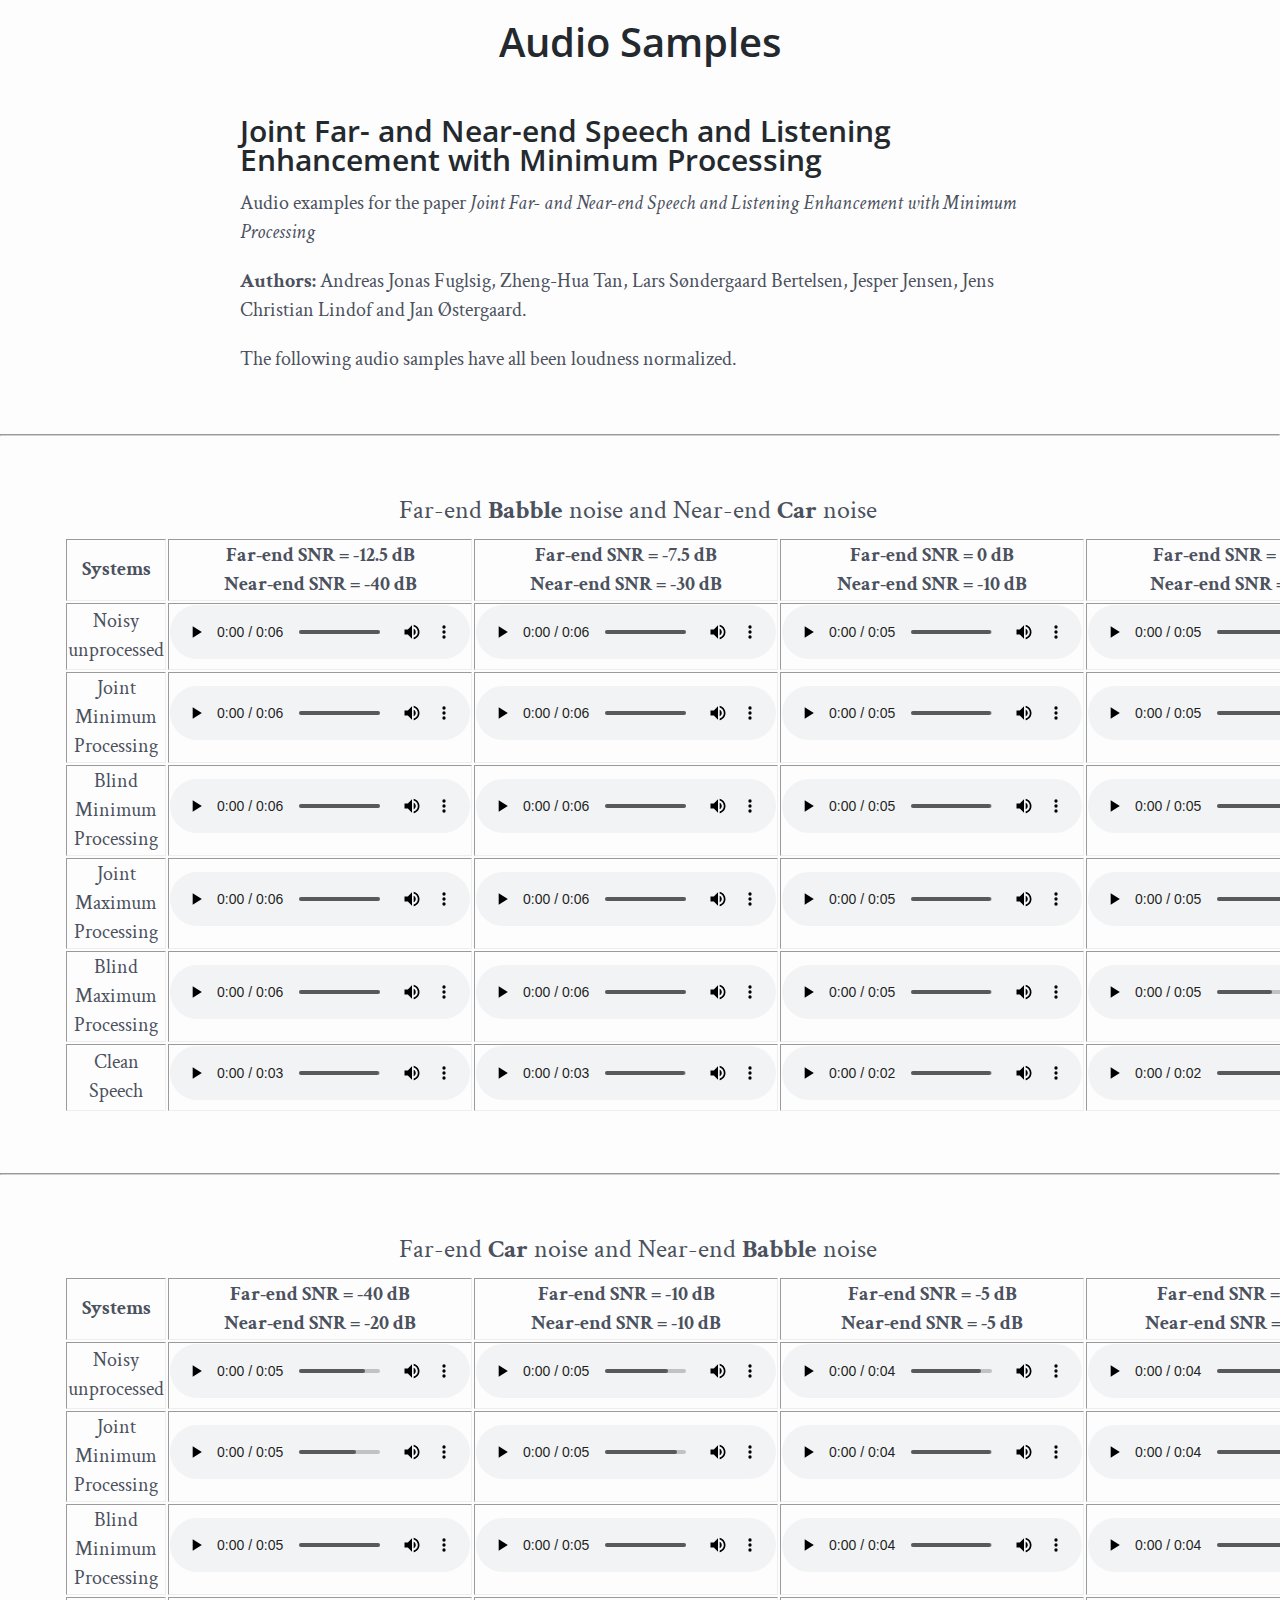
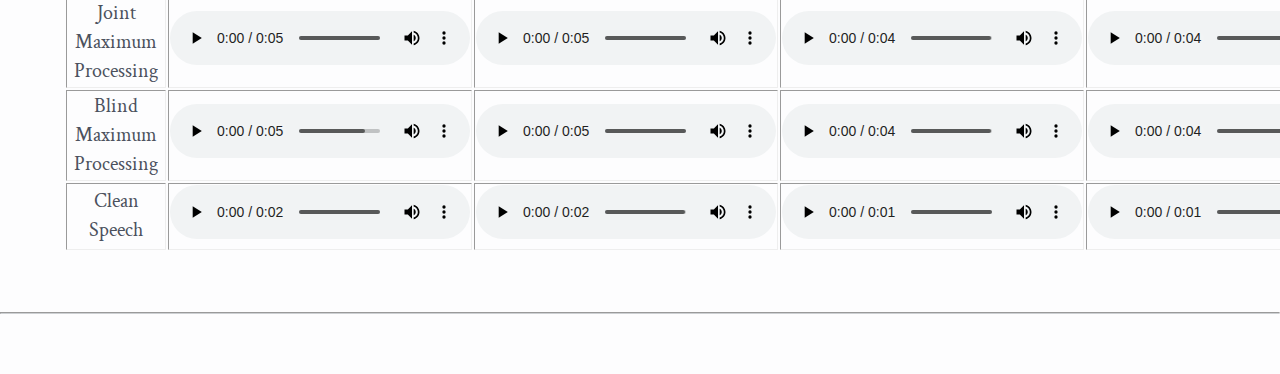
==== commit 0bd9008a: "Added an h-rule to end of page" ====
--- a/Joint_MinProc_FSE_and_NLE/index.html
+++ b/Joint_MinProc_FSE_and_NLE/index.html
@@ -256,5 +256,6 @@
         </tbody>
     </table>
 </div>
+<hr>
 </body>
 </html>